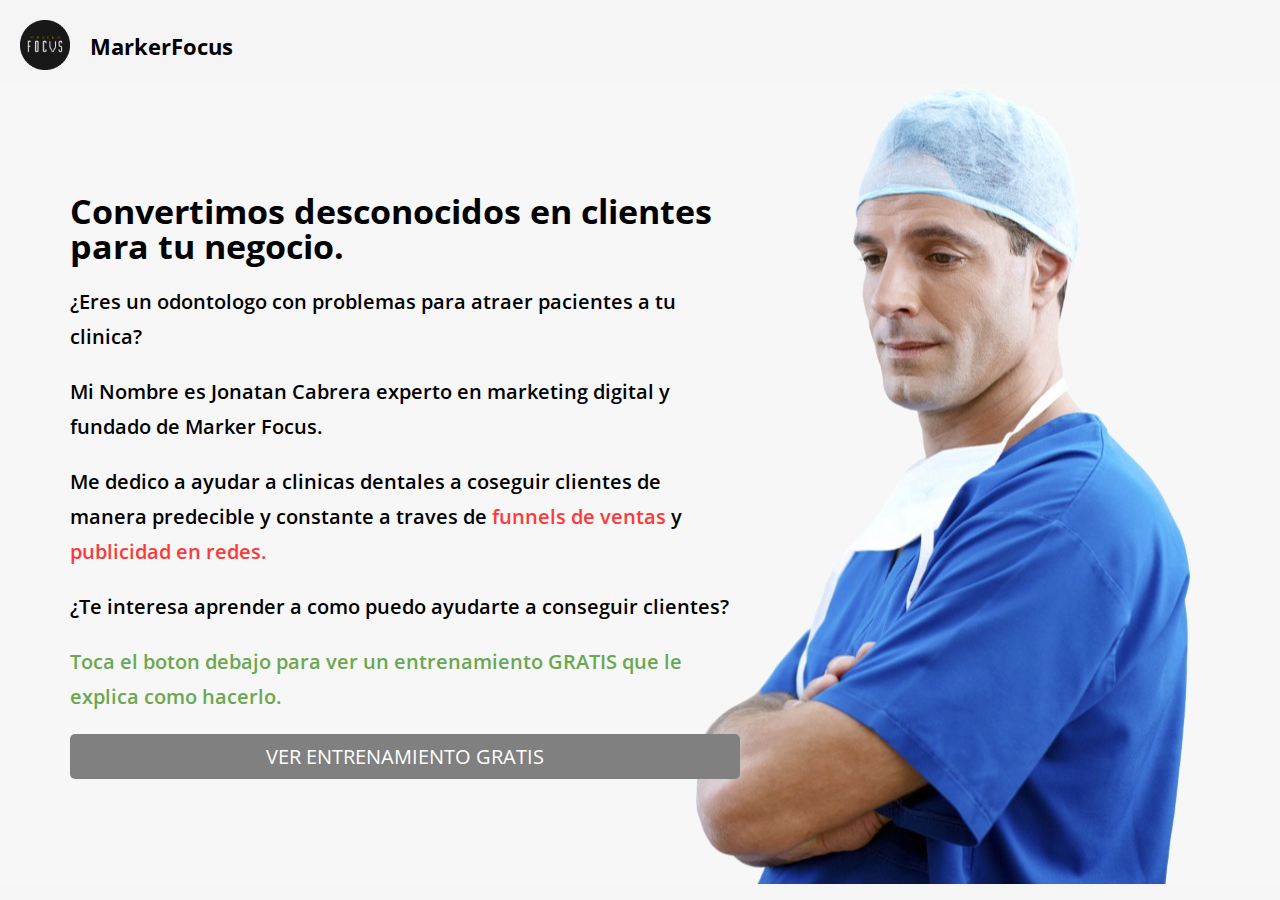
==== index.html @ 6e58381e "first commit" ====
<!DOCTYPE html>
<html lang="en">
<head>
    <meta charset="UTF-8">
    <meta http-equiv="X-UA-Compatible" content="IE=edge">
    <meta name="viewport" content="width=device-width, initial-scale=1.0">


    <script src="js/jqueary.js"></script>
    <script src="js/script.js"></script>



    <link rel="preconnect" href="https://fonts.gstatic.com">
    <link href="https://fonts.googleapis.com/css2?family=Open+Sans:wght@300;400&display=swap" rel="stylesheet">
    <link rel="stylesheet" href="css/normalize.css">
    <link rel="stylesheet" href="css/estilos.css">
 
    <title>MarkerFocus</title>
</head>
<body>
    <header class="site-header" >
    
            <div class="logo">
                <a href="index.html">
                    <img src="img/focus circulo.png" alt="LogoMK">
                </a>
                
            </div>
          
                <h2>MarkerFocus</h2>
            
            

            
           
    </header>
    <main>
        <div class="main-conteiner contenedor texto-main">
            <div class="text-left">

                <h1>Convertimos desconocidos en clientes para tu negocio.</h1>

                <p>
                    ¿Eres un odontologo con problemas para atraer  pacientes a tu clinica?
                </p>
                <p>
                    Mi Nombre es Jonatan Cabrera experto en marketing digital y fundado de Marker Focus.
                </p>
                
                <p>
                    Me dedico a ayudar a clinicas dentales a coseguir clientes de manera predecible y constante a traves de <span class="span-red">funnels de ventas </span> y <span class="span-red">publicidad en redes.</span>
                </p>
                <p>
                    ¿Te interesa aprender a como puedo ayudarte a conseguir clientes?  
                </p>

                <p class="color-greed">
                    Toca el boton debajo para ver un entrenamiento GRATIS que le explica como hacerlo.
                </p>

                <a href="casodeEstudio.html" class="btn-primario" id="btnSend">Ver Entrenamiento GRATIS</a>
            </div>

            
        </div>
        


       
    </main>


</body>
</html>
---- css/estilos.css ----
* {
   
   
    box-sizing: border-box;
    
}
html {
    font-family: 'Open Sans', sans-serif;
   
    font-size: 1.6rem;
    font-size: 3rem;
    margin: 0;
    padding: 0;
    font-size: 62.5%;
}
a {
    font-size: 2rem;
    text-decoration: none;
   
   
}

img {
    max-width: 100%;
 

}
p {
    margin: 2rem 0 2rem;
    font-size: 2rem;
    font-weight: 600;
}

h1 {
    font-size: 3.4rem;
    padding: 0;
    margin: 0;
}
h2 {
    font-size: 2.2rem;
}
.contenedor {
    max-width: 120rem;
    margin: auto auto;
}
body {
    background-color: rgb(245, 245, 245);
    
}


/* HEADER */
.logo {
    width: 5rem;
    margin: 1rem 2rem ;
    
}
.tittle-mk {
    color: black;
    margin: 0;
}
.site-header {
    display: flex ;
    align-items: center;
    padding-top: 1rem;
    position: sticky;
}
main {
    background-image: url(../img/Fondo\ dentista.jpeg);
    max-width: 100%;
    max-height: 100%;
   
    background-position: center center;
    background-repeat: no-repeat;
}
.main-conteiner {
    line-height: 3.5rem;
   padding: 5rem 0 ;
}


.text-left {
    width: 70rem;
    height: 70rem;
    padding-top: 6rem;
    padding-left: 3rem;
}
.btn-primario {
    background-color: gray  ;
    color: #fff;
    padding: 0.5rem;
   display: flex;
   justify-content: center;
   text-transform: uppercase;
   border-radius: 0.5rem;
   font-size: 2rem;
}
.btn-primario:hover{
    background-color: rgb(107, 106, 106);
}
.span-red {
        color: rgb(252, 57, 57);
}
.color-greed {
    color: #6aa84f;
}

/* Pagina caso de estudio */

.text-center {
  
   text-align: center;

}
.text-center h1 {
    color: #6aa84f;
}
.background-o {
    background-image: url(../img/Fondo-lugar.jpeg) ;
    max-width: 100%;
    max-height: 100%;
    background-size: cover;
    background-position: center center;
    background-repeat: no-repeat;
    background-attachment: fixed;
    position:relative;
    color: white;
    z-index:1;
    
}
.background-o::after {
    content:"";
    position:absolute;
    top:0;
    left:0;
    width:100%;
    height:100%;
    background:rgba(0,0,0,0.6);
    z-index:-1;
}
.video-yt {
    display: flex;
    justify-content : center;
}
.text-down {
    text-align: center;
   
}
.text-down p {
    padding-left: 25rem;
    padding-right: 25rem;
}
.btn-secundario {
    color: white;
   
    background-color: gray;
    padding: 0.5rem 3rem;
}

.btn-secundario:hover {
    background-color: rgb(107, 106, 106);
    
}
.color-g{
    color: #6aa84f;
}

/* Formulario */
.background-f {
    background-image: url(../img/beautiful-girl-sitting-in-the-dentist-s-office\ \(2\).jpg);
    max-width: 100%;
    max-height: 100%;
    background-size: cover;
    background-position: center auto;
    background-repeat: no-repeat;
    background-attachment: fixed;
    position:relative;
    color: white;
    z-index: 1;
    padding-top: 10rem;
    font-weight: 700;
    padding-bottom: 2rem;
    
}



.background-f::after {
    content:"";
    position:absolute;
    top:0;
    left:0;
    width:100%;
    height:100%;
    background:rgba(0,0,0,0.5);
    z-index:-1;
}
form {
    background:rgba(0,0,0,0.5);
    font-size: 2rem;
    padding: 1rem;
    
    border-radius: 1em;
  
   
   
  }
.form-all {
    
    list-style: none;
    margin: 3rem 3rem    ;
    justify-content: center;
    align-items: center;
    display: flex;
    flex-direction: column;
    width: 70rem;
    margin: 0 auto;
    
    
    
}

.form-all ul li {
    list-style: none;
    display: inline-block;
    text-align: left;
    
    
   
}
.form-all ul li input {
    
        display: block;
        margin: 0 ;
        min-width: 2.5rem;
        width: 70rem; 
        height: 4rem;
        
    
}

label  {
  
    
   display: flex;
   justify-content: flex-start;
    padding: 0 0 2rem;
    color: rgb(163, 163, 163);
    font-weight: 400;
   
    
    
}
ul {
    margin: 0;
    padding: 2rem;
}
legend {
    margin: 0 ;
    padding: 1rem 0 2rem;
    color: rgb(163, 163, 163);
    font-weight: 400;
    padding: 2rem 0;
}
input {
    background-color: rgba(255, 255, 255, 0.7);
    border-radius: 0.8rem ;
    border: none;
    
   
}

.botton-f {
    display: flex;
    flex-direction: column;
    padding: 2rem;
    
}
.btn-secundario-f {
    color: #fff;
    background-color: #757575;
    padding: 1rem ;
    
   
    
}
.btn-secundario-f:hover{
    background-color: rgb(107, 106, 106);
}
/* Ventana de errores */
.modal_wrap {
    width: 100%;
    height: 100vh;
    background-color: rgba(0, 0, 0, 0.7);

    position: fixed;
    top: 0;
    left: 0;
    z-index: 2;

    display: flex;
    justify-content: center;
    align-items: center;


}
.mensaje_modal {
    background-color: #fff;
    box-shadow: 0px 0px 1.5rem rgba(0, 0, 0, 0.5);
    width: 40rem;
    padding :3rem 2rem 1.5rem;
    font-size: 1.5rem;
    text-align: center;
    
}
.mensaje_modal h3 {
    text-align: center;
    font-weight: 700;
    margin: 0;
   
}
.mensaje_modal h3::after{
    content: '';
    display: block;
    width: 100%;
    height: 1px;
    background: #c5c5c5;
    margin: 1rem 0 1.5rem;
}
.mensaje_modal p {
    font-size: 1.6rem;
    color: #E25151;
    text-align: center;
    margin: 0;
    padding: 1rem 0;
}

.mensaje_modal #btnClose {
    display: inline-block;
    padding: 0.5rem 1rem;
    margin-top: 1rem;

    background-color: #E25151;
    color: #fff;
    border: 0.2rem;
    cursor: pointer;

    
}
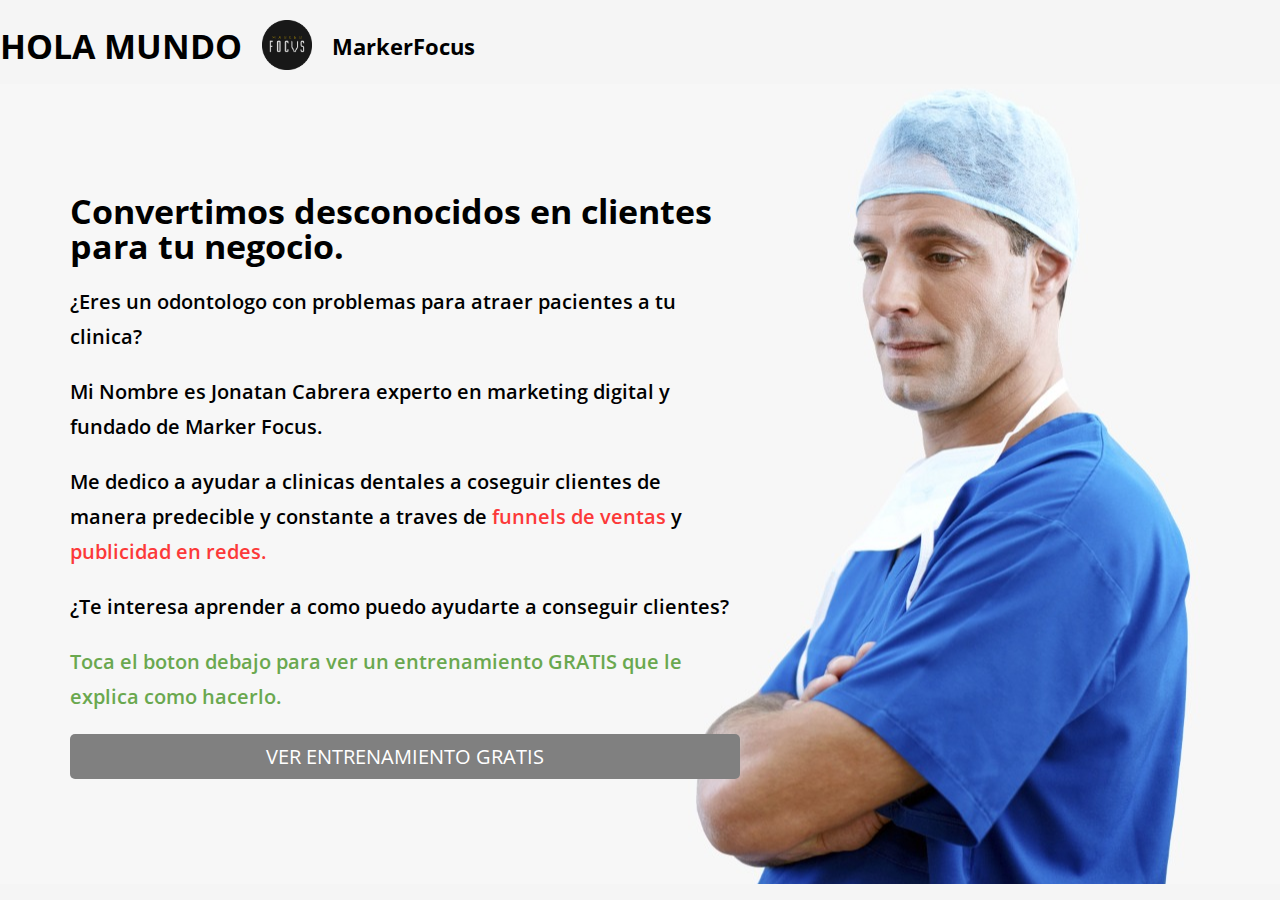
==== commit 843409b0: "cambioindex" ====
--- a/index.html
+++ b/index.html
@@ -20,6 +20,7 @@
 </head>
 <body>
     <header class="site-header" >
+        <h1>HOLA MUNDO</h1>
     
             <div class="logo">
                 <a href="index.html">
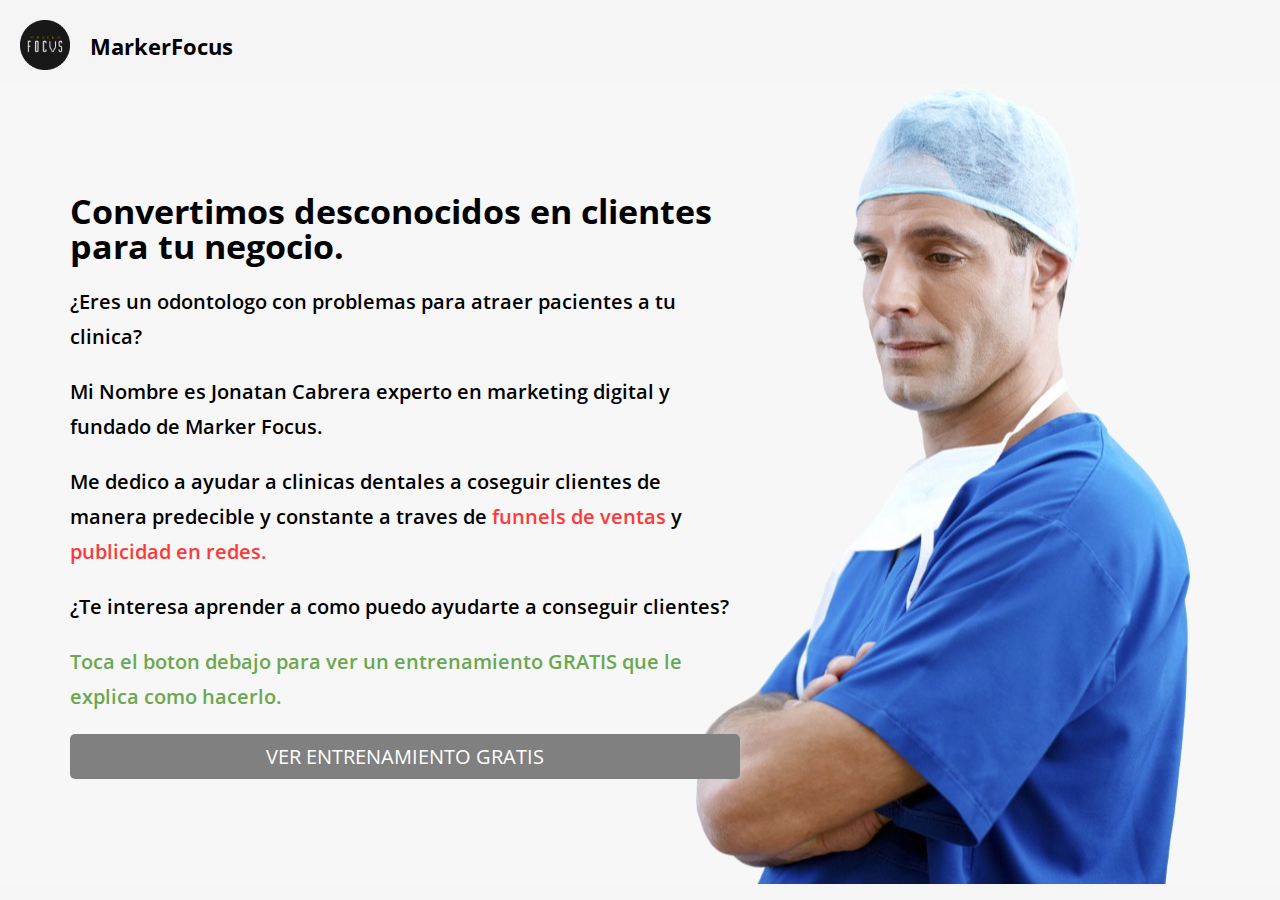
==== commit 49750333: "cambio3" ====
--- a/index.html
+++ b/index.html
@@ -20,7 +20,7 @@
 </head>
 <body>
     <header class="site-header" >
-        <h1>HOLA MUNDO</h1>
+
     
             <div class="logo">
                 <a href="index.html">
